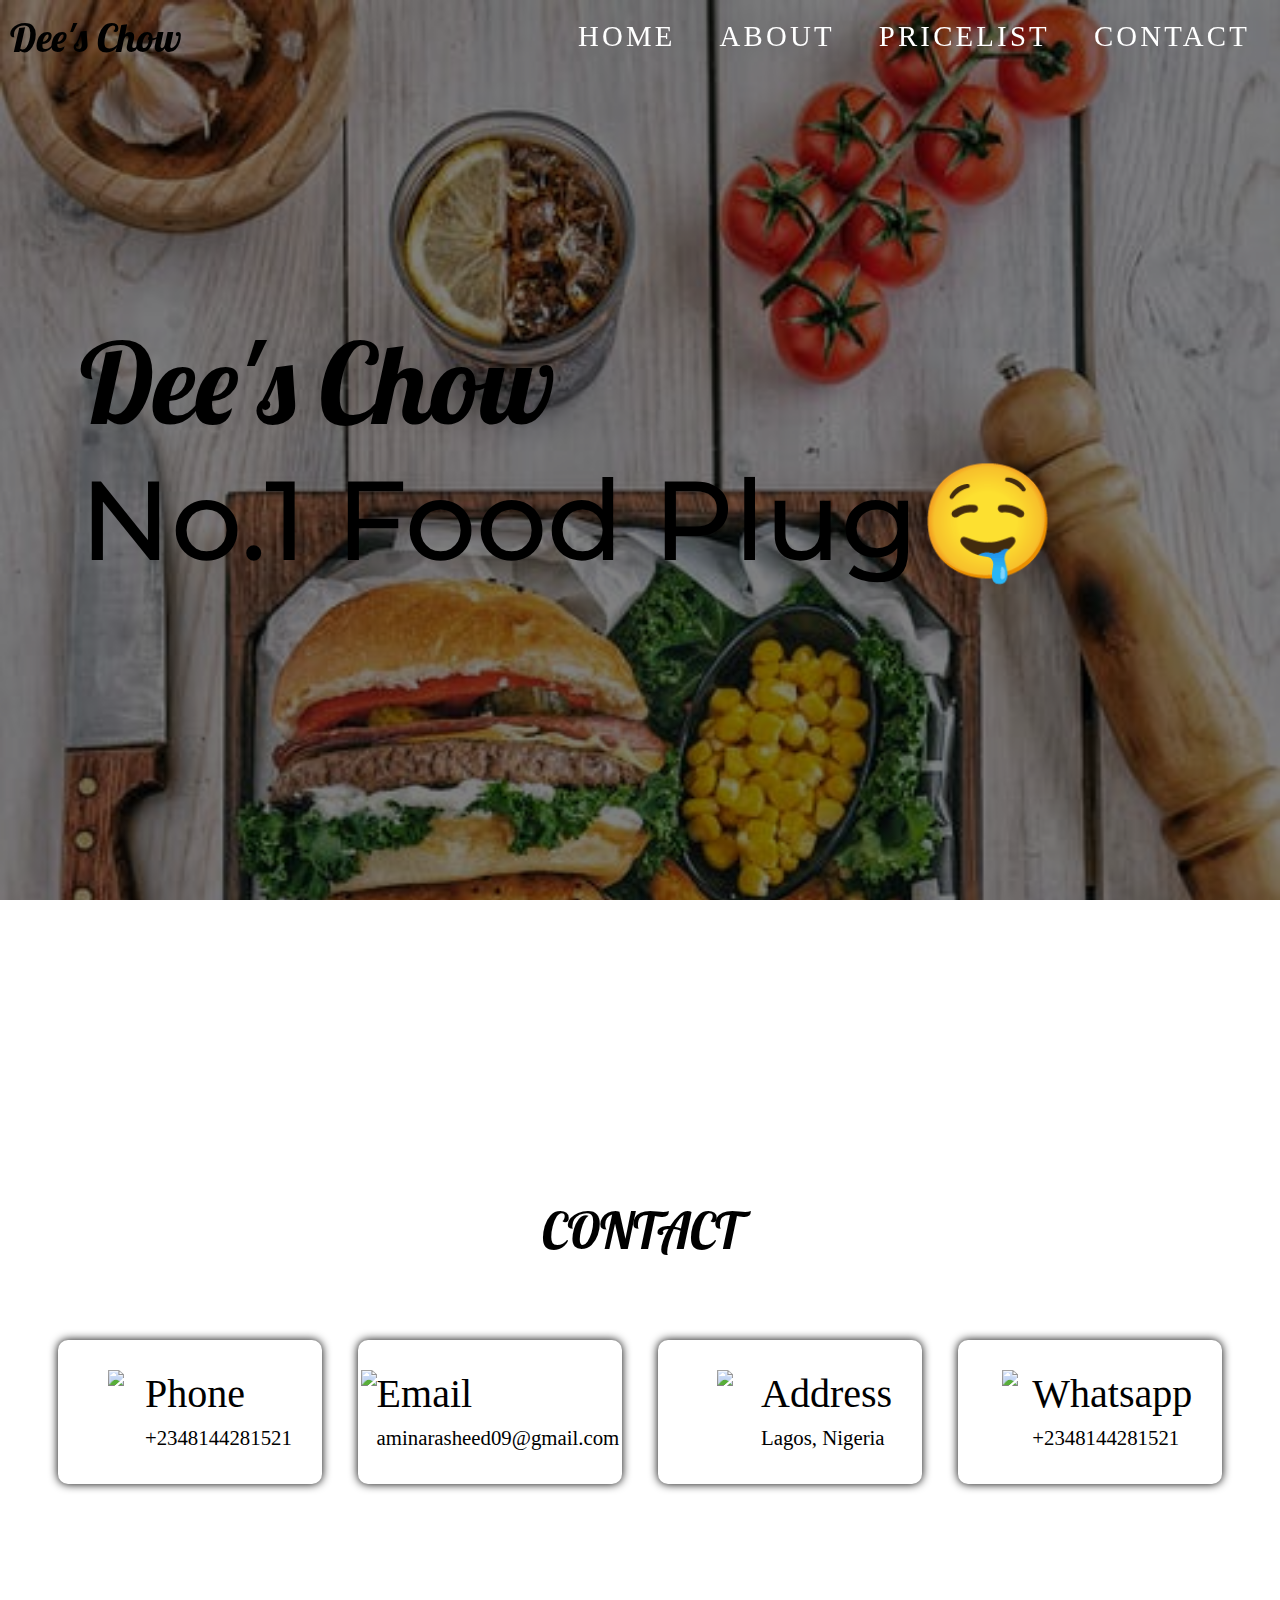
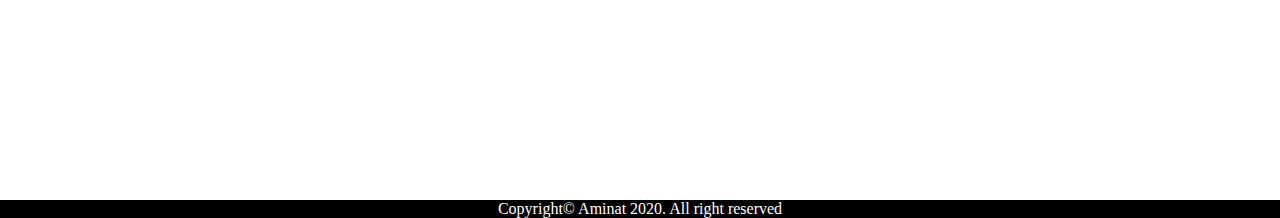
==== contact.html @ 5618800a "first commit" ====
<!DOCTYPE html>
<html lang="en">
<head>
    <link rel="stylesheet" href="style.css">
    <meta charset="UTF-8">
    <meta name="viewport" content="width=device-width, initial-scale=1.0">
    <title>Dee's Chow</title>
</head>
<body>
    <section id="header">
        <div class="header container">
            <div class="nav-bar">
                <div class="brand">
                    <a href="#hero"><h1>Dee's Chow</h1></a>
                </div>
                <div class="nav-list">
                    <div class="hamburger"><div class="bar"></div></div>
                    <ul>
                        
                        <li><a href="index.html" data-after="home">home</a></li>
                        <li><a href="about.html" data-after="about">about</a></li>
                        <li><a href="price.html" data-after="pricelist">pricelist</a></li>
                        <li><a href="contact.html" data-after="Contact">contact</a></li>
                        
                    </ul>
                </div>
            </div>
        </div>

    </section>
    <section id="hero">
        <div class="hero container">
            <div> 
              <!-- <img src="/imgs/deeslogo.jpg" alt="logo">-->
                <h1>Dee's Chow</h1>
                <h1 class="at">No.1 food plug🤤</h1>
            </div>

        </div>
    </section>
        <section id="contact">
            <div class="contact container">
                <div class="section-title  "><h1>contact</h1></div>
                <div class="contact-items">
                    <div class="contact-value">
                        <div class="icon">
                            <img src="https://img.icons8.com/bubbles/2x/phone.png" ></div>
                            <div class="contact-info">
                                <h1>Phone</h1>
                                <h2>+2348144281521</h2>
                            </div>
                        </div>
                        <div class="contact-value">
                            <div class="icon">
                                <img src="https://img.icons8.com/bubbles/new-post.png" ></div>
                                <div class="contact-info">
                                    <h1>Email</h1>
                                    <h2>aminarasheed09@gmail.com</h2>
                                </div>
                            </div>
                            <div class="contact-value">
                                <div class="icon">
                                    <img src="https://img.icons8.com/bubbles/2x/map-marker.png" ></div>
                                    <div class="contact-info">
                                        <h1>Address</h1>
                                        <h2>Lagos, Nigeria</h2>
                                    </div>
                                </div>
                                <div class="contact-value">
                                    <div class="icon">
                                        <img src="https://img.icons8.com/bubbles/2x/phone.png" ></div>
                                        <div class="contact-info">
                                            <h1>Whatsapp</h1>
                                            <h2>+2348144281521</h2>
                                        </div>
                                    </div>
                    </div>
                </div>
        
                
                  </div>

        
        <p class="also">Copyright&copy; Aminat 2020. All right reserved</p>


    </section>
    <script src="app.js"></script>
</body>
</html>
---- style.css ----
@import url('https://fonts.googleapis.com/css?family=Montserrat:300,400,700&display=swap');
@import url('https://fonts.googleapis.com/css2?family=Lobster&display=swap');
*{
    padding: 0;
    margin: 0;
    box-sizing: border-box;
}
.container{
    min-height: 100vh;
    width: 100%;
    display: flex;
    justify-content: center;
    align-items: center;
    text-align: center;
}
.also{
    background: black;
    color: white;
    text-align: center;
}
/*header*/
#header {
    position: fixed;
    left:0;
    top: 0;
    z-index: 1000;
    width: 100vw;
    height: auto;
}
#header .header{
    min-height: 8vh;
    background-color: transparent;
    transition: .3s ease background-color;
}
#header a{
    text-decoration: none;
    color: black;
}
#header h1{
    font-family:'Lobster', cursive ;
    font-weight: 500;
    font-size: 40px;
    text-align: left;
}
.header .nav-bar{
    display: flex;
    align-items: center;
    justify-content: space-between;
    width: 100%;
    height: 100%;
    max-width: 1300px;
    padding:0 10px;
}
#header .nav-list ul{
    list-style:none ;
    position: absolute;
    background: rgb(31, 30, 30);
    width: 100vh;
    height: 100vh;
    left: 100%;
    top: 0;
    display: flex;
    flex-direction: column;
    align-items: center;
    justify-content:center ;
    align-items: center;
    z-index: 1;
    overflow-x: hidden;
}
#header .nav-list ul.active{
    left: 20%;
}
#header .nav-list ul a{
    font-weight: 500;
    font-size: 2.5rem;
    letter-spacing: .2rem;
    text-transform: uppercase;
    text-decoration: none;
    color: white;
    padding: 20px;
    display: block;
}
#header .nav-list ul a::after{
    content: attr(data-after);
    top: 50%;
    left: 50%;
    position: absolute;
    transform: translate(-50%, -50%) scale(0);
    color: rgba(240, 248, 255, 0.21);
    font-size: 13rem;
    letter-spacing: 50px;
    z-index: -1;
    transition: .3s ease letter-spacing;
}


#header .nav-list ul li:hover a::after{
    transform: translate(-50%, -50%) scale(1);
    letter-spacing: initial;
}
#header .nav-list ul li:hover a{
    color:black;
}
#header .hamburger{
    height: 60px;
    width: 60px;
    display: inline-block;
    border: 3px solid white;
    border-radius: 50%;
    position: relative;
    display: flex;
    align-items: center;
    justify-content: center;
    z-index: 100;
    cursor: pointer;
    transform: scale(.8);
    margin-right: 30px;}
#header .hamburger::after{
    content: '';
    position: absolute;
    height: 100%;
    width: 100%;
    border-radius: 50%;
    border: 3px solid white;
animation:hamburger_box .5s ease infinite;}

#header .hamburger .bar{
    height: 2px;
    width: 30px;
    position: relative;
    background: white;
    z-index: -1;}
    #header .hamburger .bar::before,
    #header .hamburger .bar::after{
        content: '';
        height: 100%;
        width: 100%;
        position: absolute;
        background: white;
        left: 0;
        transition: 0.3s ease all;
       /* transition-property: top, bottom;*/
    }
        #header .hamburger .bar::after{
            top: 8px;}
        #header .hamburger .bar::before{
                bottom: 8px;}
        #header .hamburger.active .bar::before
       {
         bottom: 0;
        }
        #header .hamburger.active .bar::after{
            top: 0;
        }
/*end header*/
/*index section*/
#hero{
    background: linear-gradient(rgba(0, 0, 0, 0.5),rgba(0, 0, 0, 0.5)), url(/imgs/main.jpeg);
    background-size: cover;

}
#hero img{
    height: 50vh;
    width: 100%;
    border-radius: 50%;
}
#hero h1{
    font-family:'Lobster', cursive ;
    font-weight: 500;
    font-size: 50px;
    text-align: left;
}
#hero .at{
    font-family:'Montserrat', sans-serif;
    text-transform: capitalize;
}
#hero .hero{
    max-width: 1200px;
    margin: 0 auto;
    padding: 0 40px;
    justify-content: flex-start;
}
/*end index section*/

/*featured product*/
#feature .feature{
    max-width: 1500px;
    flex-direction: column;
    margin:0 auto;
    text-align: center;
    padding: 100px 0;
}
#feature .title{
    max-width: 500px;
    margin-bottom: 30px;
}
#feature .title h1{
    font-size: 3rem;
    letter-spacing: 0.05rem;
}

#feature .title-bottom{
    display: flex;
    justify-content: center;
    flex-wrap: wrap;
    align-items: center;
}
#feature .title-part{
    flex-basis: 80%;
    width: 50%;
    display: flex;
    flex-direction: column;
    justify-content: center;
    align-items: center;
    margin:10px 5%;
    border-radius: 10px;
    overflow: hidden;
    background: rgba(0, 0, 0, 0.5);
}

#feature .title-info{
    text-align: left;
    padding: 30px;
}
#feature img{
    width: 500px;
    height:350px;
}
#feature .img{
   
    overflow: hidden;
    position: relative;
    transition: 0.3s ease transform;

}
#feature .img:hover{
    transform: scale(1.2);
}/*about*/
#about .about{
    max-width: 1200px;
    flex-direction: column;
    margin:0 auto;
    text-align: center;
    padding: 100px 0;
}
#about h1{
    font-family:'Lobster', cursive ;
    font-weight: 500;
    font-size: 50px;
    text-align: left;
    align-self: flex-start;
    text-transform: capitalize;
    font-size: 4rem;
}
.about  .only{
    font-weight: 500;
    font-size:1.5rem ;
    letter-spacing: 0.05rem;
    align-self: flex-start;
    text-align: left;
}

/*end about*/
/*price*/
#price .price{
    flex-direction: column;
    max-width: 1200px;
    margin: 0 auto;
    padding: 100px 0;
    text-align: center;
}
#price .price h1{
    font-family: 'Lobster', cursive;
    font-weight: 500;
    font-size: 50px;
    text-transform: uppercase;
    margin-bottom: 10px;
}
#price .price img{
    border-radius: 10px;
}
/*end price*/
/*contact*/
#contact .contact{
    flex-direction: column;
    max-width: 1500px;
    margin: 0 auto;
    padding: 100px 0;
    text-align: center;
}
#contact .section-title{
    max-width: 500px;
    margin:0 auto;
}
#contact .section-title h1{
    font-family: 'Lobster', cursive;
    font-weight: 500;
    font-size: 50px;
    text-transform: uppercase;
    margin-bottom: 10px;}
    #contact .contact-items{
        display: flex;
        justify-content: center;
        align-items: center;
        flex-wrap: wrap;
        margin-top: 50px;
        
    }
    #contact .contact-value{
        flex-basis: 80%;
        padding: 30px;
        text-align: center;
        border-radius: 10px;
        margin: 10px 5%;
        display: flex;
        justify-content: center;
        align-items: flex-start;
        box-shadow: 0 0 10px 0 black;
        flex-direction: row;
        overflow: hidden;
        transition: 0.3s ease;
    }
        #contact .contact-value:hover{
            box-shadow: 0 0 5px 0 black;
        }
        #contact .icon{
            margin: 0 auto 10px;
            width: 70px;
        }
        #contact .contact-info{
            text-align: left;
        }
        #contact .contact-info h1{
            font-size: 2.5rem;
            font-weight: 500;
            margin-bottom: 5px;
        }
        #contact .contact-info h2{
            font-size: 1.3rem;
            font-weight: 500;
            line-height: 2rem;
        }

/*end contact*/
    
/*end featured product*/
/*keyframe*/
@keyframes hamburger_box{
    0%{
        opacity: 1;
        transform: scale(1);

    }
    100%{
        opacity: 0;
        transform: scale(1.5);
    }
}
/*end keyframe*/
/*media query for tablet*/
@media  only screen and (min-width:760px){
    
    /*hero*/
    #hero h1{
        font-size: 7rem;
    }
    /*end hero*/
    /*contact section*/
    #contact .contact-items .contact-value{
        flex-basis: 45%;
        margin: 2.5%;
    }
    /*end contact section*/
     /*feature section*/
     #feature .title-bottom .title-part{
        flex-basis: 45%;
        margin: 2.5%;
    }
    /*end feature section*/
    
    /*project section
    #feature .title-part{
        flex-direction: row;
    }
    #feature .title-part:nth-child(even){
        flex-direction: row-reverse;
    }
    #feature .title-part{
        height: 400px;
        margin: 0;
        width: 100%;
        border-radius: 0;
    }
    #feature .title-bottom .img .title-info  {
        height: 100%;
    }
    #projects .title-bottom  .img{
        height: 100%;
    }
    end project section*/
    
    
    
}
/*end media query for tablet*/
/*media query for desktop*/
@media only screen and (min-width:1200px) {
    /*header*/
    #header .hamburger{
        display: none;
    }
    #header .nav-list ul li{
        display: inline-block;
    }
    #header .nav-list ul li a{
        font-size: 1.8rem;
    }
    #header .nav-list ul{
        position: initial;
        display: block;
        height:auto;
        width: fit-content;
        background: transparent;
    }
    #header .nav-list ul a::after{
        display: none;

    }
     /*end header*/
    #contact .contact-items .contact-value{
        flex-basis: 22%;
        margin: 1.5%;
    }
    #feature .title-bottom .title-part{
        flex-basis: 22%;
        margin: 1.5%;
    }

}                                                                                                   
/*end media query for desktop*/
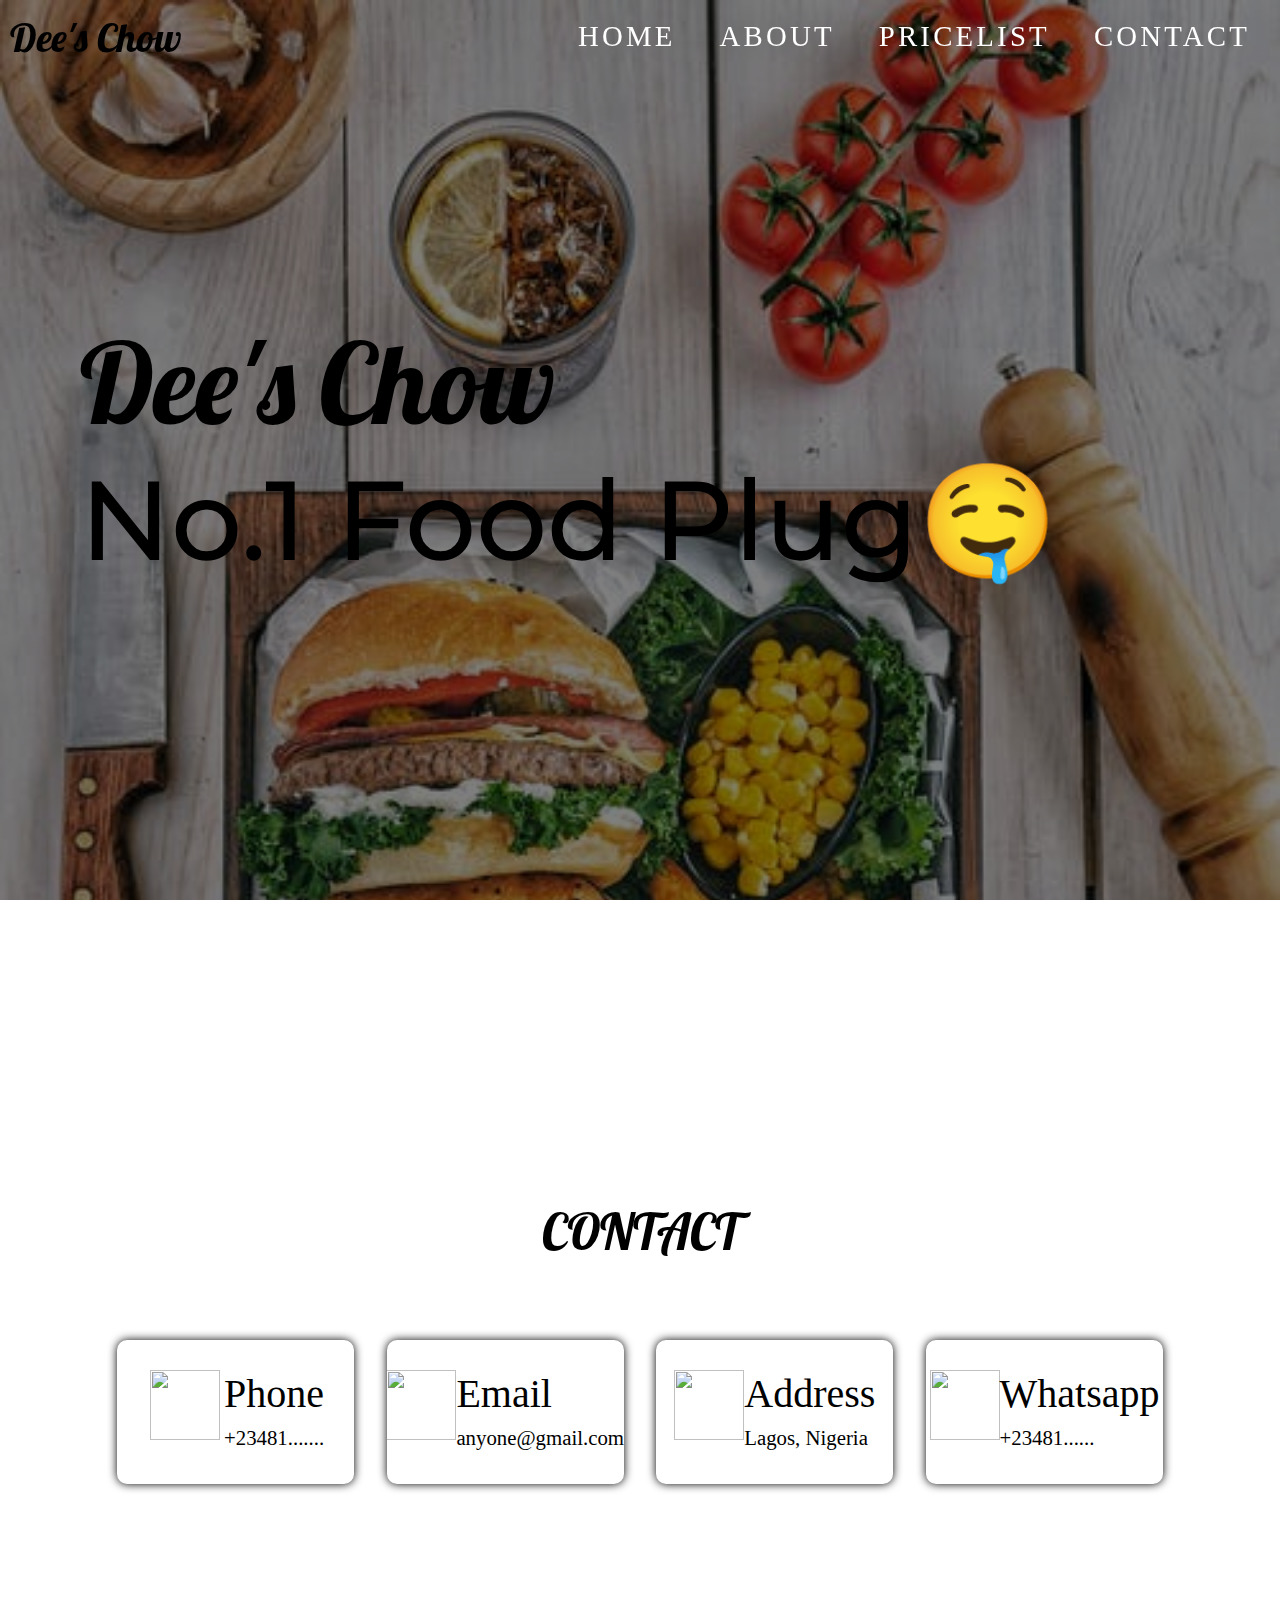
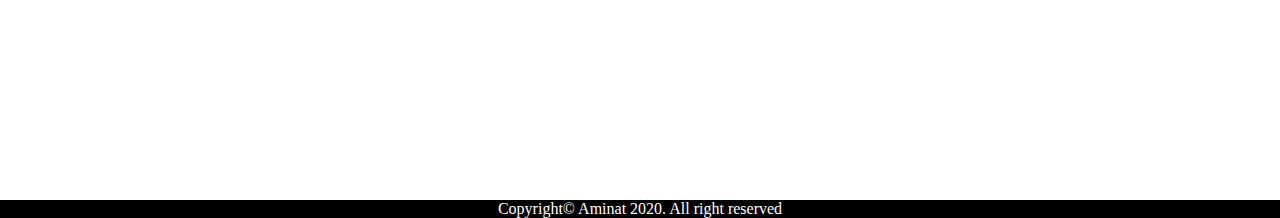
==== commit 1fe310c0: "Update contact.html" ====
--- a/contact.html
+++ b/contact.html
@@ -47,7 +47,7 @@
                             <img src="https://img.icons8.com/bubbles/2x/phone.png" ></div>
                             <div class="contact-info">
                                 <h1>Phone</h1>
-                                <h2>+2348144281521</h2>
+                                <h2>+23481.......</h2>
                             </div>
                         </div>
                         <div class="contact-value">
@@ -55,7 +55,7 @@
                                 <img src="https://img.icons8.com/bubbles/new-post.png" ></div>
                                 <div class="contact-info">
                                     <h1>Email</h1>
-                                    <h2>aminarasheed09@gmail.com</h2>
+                                    <h2>anyone@gmail.com</h2>
                                 </div>
                             </div>
                             <div class="contact-value">
@@ -71,7 +71,7 @@
                                         <img src="https://img.icons8.com/bubbles/2x/phone.png" ></div>
                                         <div class="contact-info">
                                             <h1>Whatsapp</h1>
-                                            <h2>+2348144281521</h2>
+                                            <h2>+23481......</h2>
                                         </div>
                                     </div>
                     </div>
@@ -87,4 +87,4 @@
     </section>
     <script src="app.js"></script>
 </body>
-</html>+</html>
--- a/style.css
+++ b/style.css
@@ -155,7 +155,7 @@
 /*end header*/
 /*index section*/
 #hero{
-    background: linear-gradient(rgba(0, 0, 0, 0.5),rgba(0, 0, 0, 0.5)), url(/imgs/main.jpeg);
+    background: linear-gradient(rgba(0, 0, 0, 0.5),rgba(0, 0, 0, 0.5)), url(imgs/main.jpeg);
     background-size: cover;
 
 }
@@ -327,6 +327,9 @@
             margin: 0 auto 10px;
             width: 70px;
         }
+        #contact .icon img{
+         width:70px;
+         height:70px;}
         #contact .contact-info{
             text-align: left;
         }
@@ -437,4 +440,4 @@
     }
 
 }                                                                                                   
-/*end media query for desktop*/+/*end media query for desktop*/
